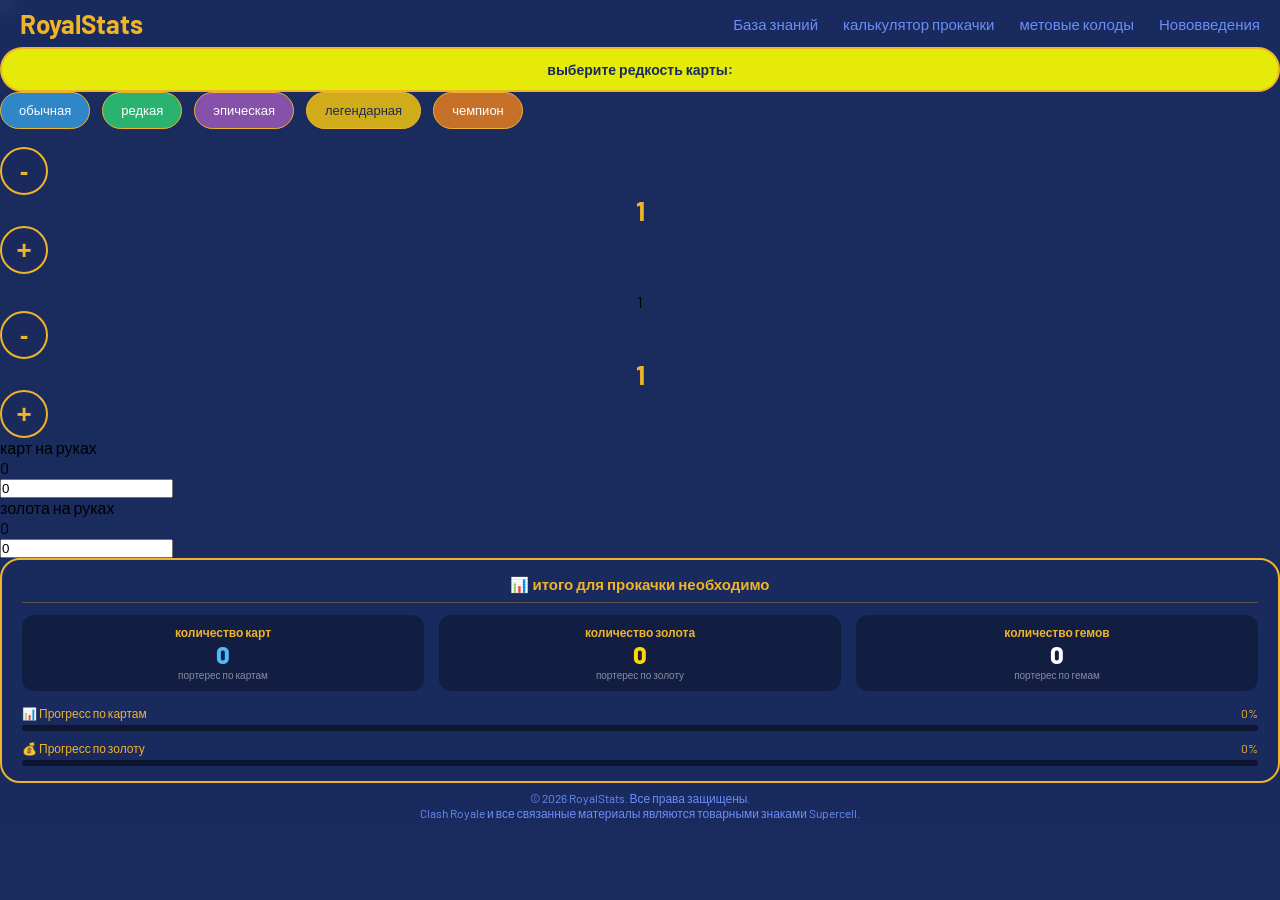
==== calc-mobile.html @ 87cefef3 "Калькулятор для мобилок dattebae" ====
<!DOCTYPE html>
<html lang="ru">

<head>
    <meta charset="UTF-8">
    <meta name="viewport" content="width=device-width, initial-scale=1.0, user-scalable=yes">
    <title>RoyalStats - Калькулятор прокачки</title>
    <link rel="stylesheet" href="calculate.css">
    <link href="https://fonts.googleapis.com/css2?family=Barlow:wght@400;500;700&display=swap" rel="stylesheet">
</head>

<body>
    <div class="background-blue"></div>
    <div class="fullscreen-photo">
        <img src="https://i.pinimg.com/736x/ab/20/38/ab203829c25f2c83c5b1f70fa3a30618.jpg" alt="фон">
    </div>

    <header>
        <div class="Header__container">
            <div class="header__content">
                <div class="logo"><a href="#"><h1>RoyalStats</h1></a></div>
                <div class="nuvbar">
                    <ul>
                        <li><a href="#">База знаний</a></li>
                        <li><a href="calculator.html">калькулятор прокачки</a></li>
                        <li><a href="#">метовые колоды</a></li>
                        <li><a href="#">Нововведения</a></li>
                    </ul>
                </div>
            </div>
        </div>
    </header>

    <main class="calculator-main">
        <div class="square">
            <div class="square-text">выберите редкость карты:</div>
        </div>

        <div class="buttons-right">
            <button class="rarity-btn btn-common">обычная</button>
            <button class="rarity-btn btn-rare">редкая</button>
            <button class="rarity-btn btn-epic">эпическая</button>
            <button class="rarity-btn btn-legendary">легендарная</button>
            <button class="rarity-btn btn-champion">чемпион</button>
        </div>

        <div class="square-bottom">
            <div class="square-bottom-text">текущий уровень: 1</div>
        </div>

        <div class="level-control-left">
            <button class="level-control-btn" id="btnMinus">-</button>
            <div class="level-display" id="levelDisplay">1</div>
            <button class="level-control-btn" id="btnPlus">+</button>
        </div>

        <div class="square-bottom-right">
            <div class="square-bottom-right-text">целевой уровень</div>
            <div class="square-bottom-right-value" id="targetLevelValue">1</div>
        </div>

        <div class="level-control-right">
            <button class="level-control-btn" id="targetMinus">-</button>
            <div class="level-display" id="targetDisplay">1</div>
            <button class="level-control-btn" id="targetPlus">+</button>
        </div>

        <div class="levels-container" id="levelsContainer"></div>

        <div class="square-under-levels">
            <div class="square-under-levels-text">карт на руках</div>
            <div class="square-under-levels-value" id="cardsValue">0</div>
        </div>

        <div class="input-under-left">
            <input type="number" id="cardsInput" placeholder="введите количество карт" value="0">
        </div>

        <div class="square-right">
            <div class="square-right-text">золота на руках</div>
            <div class="square-right-value" id="goldValue">0</div>
        </div>

        <div class="input-under-right">
            <input type="number" id="goldInput" placeholder="введите количество золота" value="0">
        </div>

        <div class="result-container">
            <div class="result-title">📊 итого для прокачки необходимо</div>
            <div class="result-stats">
                <div class="result-item">
                    <div class="result-label">количество карт</div>
                    <div class="result-value cards" id="resultCards">0</div>
                    <div class="result-sub">портерес по картам</div>
                </div>
                <div class="result-item">
                    <div class="result-label">количество золота</div>
                    <div class="result-value gold" id="resultGold">0</div>
                    <div class="result-sub">портерес по золоту</div>
                </div>
                <div class="result-item">
                    <div class="result-label">количество гемов</div>
                    <div class="result-value gems" id="resultGems">0</div>
                    <div class="result-sub">портерес по гемам</div>
                </div>
            </div>

            <div class="progress-bars">
                <div class="progress-item">
                    <div class="progress-header">
                        <span>📊 Прогресс по картам</span>
                        <span class="progress-percent" id="cardsPercent">0%</span>
                    </div>
                    <div class="progress-bar-container">
                        <div class="progress-bar-fill cards-fill" id="cardsProgressFill"></div>
                    </div>
                </div>
                <div class="progress-item">
                    <div class="progress-header">
                        <span>💰 Прогресс по золоту</span>
                        <span class="progress-percent" id="goldPercent">0%</span>
                    </div>
                    <div class="progress-bar-container">
                        <div class="progress-bar-fill gold-fill" id="goldProgressFill"></div>
                    </div>
                </div>
            </div>
        </div>
    </main>

    <footer>
        <div class="footer__container">
            <div class="footer__content">
                <p>© 2026 RoyalStats. Все права защищены.</p>
                <p>Clash Royale и все связанные материалы являются товарными знаками Supercell.</p>
            </div>
        </div>
    </footer>

    <script src="calculator.js"></script>
</body>

</html>
---- calculate.css ----
* {
    margin: 0;
    padding: 0;
    box-sizing: border-box;
}

html, body {
    width: 100%;
    height: 100%;
    background: #1A2B5E;
    font-family: 'Barlow', sans-serif;
    overflow: hidden;
}

/* ========== ФОН ========== */
.fullscreen-photo {
    position: fixed;
    top: 0;
    left: 0;
    width: 100%;
    height: 100%;
    z-index: 0;
}

.fullscreen-photo img {
    width: 30%;
    height: 100%;
    object-fit: cover;
    opacity: 0.85;
}

/* ========== HEADER ========== */
header {
    position: relative;
    z-index: 100;
    background: rgba(26, 43, 94, 0.95);
    backdrop-filter: blur(10px);
}

.Header__container {
    display: flex;
    justify-content: center;
}

.header__content {
    max-width: 1500px;
    width: 100%;
    margin: 0 auto;
    display: flex;
    justify-content: space-between;
    align-items: center;
    padding: 8px 20px;
    flex-wrap: wrap;
    gap: 12px;
}

.logo h1 {
    color: #F0B429;
    font-size: clamp(18px, 3vw, 26px);
}

.logo a {
    text-decoration: none;
}

.nuvbar ul {
    list-style: none;
    display: flex;
    gap: clamp(12px, 2vw, 25px);
    flex-wrap: wrap;
}

.nuvbar a {
    color: #6b8ef8;
    text-decoration: none;
    font-size: clamp(11px, 1.5vw, 15px);
    transition: color 0.3s;
}

.nuvbar a:hover {
    color: #F0B429;
}

/* ========== ОСНОВНОЙ КОНТЕЙНЕР ========== */
.calculator {
    position: relative;
    z-index: 10;
    max-width: 1400px;
    margin: 0 auto;
    margin-left: 30%;
    padding: 15px 20px;
    display: flex;
    flex-direction: column;
    align-items: center;
    height: calc(100vh - 70px);
    overflow-y: auto;
}

/* ========== РЯД 1: ВЫБОР РЕДКОСТИ ========== */
.row-1 {
    display: flex;
    justify-content: center;
    align-items: center;
    gap: 20px;
    flex-wrap: wrap;
    margin-bottom: 20px;
    width: 100%;
}

.square {
    background: rgba(251, 255, 0, 0.9);
    border: 2px solid #F0B429;
    border-radius: 30px;
    padding: 12px 25px;
    text-align: center;
    min-width: 160px;
}

.square-text {
    color: #1A2B5E;
    font-size: clamp(11px, 1.4vw, 14px);
    font-weight: 700;
}

.buttons-right {
    display: flex;
    gap: 12px;
    flex-wrap: wrap;
}

.rarity-btn {
    background: rgba(26, 43, 94, 0.8);
    backdrop-filter: blur(5px);
    border: 1px solid #F0B429;
    color: #F0B429;
    font-size: clamp(10px, 1.2vw, 13px);
    font-weight: 500;
    border-radius: 25px;
    cursor: pointer;
    transition: all 0.3s;
    white-space: nowrap;
    padding: 10px 18px;
}

.btn-common { background: rgba(52, 152, 219, 0.85); color: white; }
.btn-rare { background: rgba(46, 204, 113, 0.85); color: white; }
.btn-epic { background: rgba(155, 89, 182, 0.85); color: white; }
.btn-legendary { background: rgba(241, 196, 15, 0.85); color: #1A2B5E; }
.btn-champion { background: rgba(230, 126, 34, 0.85); color: white; }

.rarity-btn.active {
    transform: scale(1.08);
    box-shadow: 0 0 18px currentColor;
}

/* ========== РЯД 2: ТЕКУЩИЙ И ЦЕЛЕВОЙ УРОВНИ ========== */
.row-2 {
    display: flex;
    justify-content: center;
    align-items: center;
    gap: 30px;
    flex-wrap: wrap;
    margin-bottom: 20px;
    width: 100%;
}

.level-block {
    display: flex;
    align-items: center;
    gap: 15px;
    background: rgba(251, 255, 0, 0.9);
    border: 2px solid #F0B429;
    border-radius: 30px;
    padding: 10px 20px;
}

.square-bottom, .square-bottom-right {
    background: transparent;
    border: none;
    text-align: center;
}

.square-bottom-text,
.square-bottom-right-text {
    font-size: clamp(12px, 1.5vw, 15px);
    font-weight: 600;
    color: #1A2B5E;
}

.square-bottom-text span,
.square-bottom-right-text span {
    font-size: clamp(18px, 2.2vw, 12px);
    font-weight: 800;
    color: #1A2B5E;
}

.level-control {
    display: flex;
    align-items: center;
    gap: 10px;
}

.level-control-btn {
    width: clamp(38px, 5vw, 48px);
    height: clamp(38px, 5vw, 48px);
    border-radius: 50%;
    background: rgba(26, 43, 94, 0.9);
    border: 2px solid #F0B429;
    color: #F0B429;
    font-size: clamp(20px, 3vw, 26px);
    font-weight: 700;
    cursor: pointer;
    display: flex;
    align-items: center;
    justify-content: center;
    transition: all 0.3s;
}

.level-control-btn:hover {
    background: rgba(240, 180, 41, 0.85);
    color: #1A2B5E;
}

.level-display {
    min-width: 50px;
    text-align: center;
    font-size: clamp(20px, 3vw, 26px);
    font-weight: 700;
    color: #F0B429;
}

.hidden-display {
    display: none;
}

/* ========== РЯД 3: КНОПКИ УРОВНЕЙ ========== */
.row-3 {
    width: 100%;
    margin-bottom: 20px;
}

.levels-container {
    display: flex;
    justify-content: center;
    gap: 8px;
    flex-wrap: wrap;
    max-width: 100%;
}

.level-btn {
    width: clamp(42px, 5vw, 52px);
    height: clamp(42px, 5vw, 52px);
    border-radius: 12px;
    background: rgba(26, 43, 94, 0.85);
    backdrop-filter: blur(5px);
    border: 2px solid #F0B429;
    color: #F0B429;
    font-size: clamp(16px, 2.5vw, 22px);
    font-weight: 700;
    cursor: pointer;
    display: flex;
    align-items: center;
    justify-content: center;
    transition: all 0.2s;
}

.level-btn:hover {
    transform: scale(1.05);
    background: rgba(240, 180, 41, 0.85);
    color: #1A2B5E;
}

.level-btn.current {
    background: rgba(240, 180, 41, 0.85);
    color: #1A2B5E;
}

.level-btn.range {
    background: rgba(46, 204, 113, 0.85);
    color: white;
    border-color: #2ecc71;
}

.level-btn.target {
    background: rgba(52, 152, 219, 0.85);
    color: white;
    border-color: #3498db;
}

.level-btn.future {
    background: rgba(26, 43, 94, 0.85);
    color: #6b8ef8;
    opacity: 0.7;
}

/* ========== РЯД 4: КАРТЫ И ЗОЛОТО ========== */
.row-4 {
    display: flex;
    justify-content: center;
    gap: 30px;
    flex-wrap: wrap;
    margin-bottom: 15px;
    width: 100%;
}

.card-block, .gold-block {
    background: rgba(251, 255, 0, 0.9);
    border: 2px solid #F0B429;
    border-radius: 30px;
    padding: 12px 25px;
    text-align: center;
    min-width: 160px;
}

.card-block-text, .gold-block-text {
    color: #1A2B5E;
    font-size: clamp(11px, 1.3vw, 14px);
    font-weight: 600;
}

.card-block-value, .gold-block-value {
    color: #1A2B5E;
    font-size: clamp(18px, 2.2vw, 24px);
    font-weight: 800;
}

/* ========== РЯД 5: ПОЛЯ ВВОДА ========== */
.row-5 {
    display: flex;
    justify-content: center;
    gap: 30px;
    flex-wrap: wrap;
    margin-bottom: 20px;
    width: 100%;
}

.input-card input, .input-gold input {
    width: 200px;
    padding: 10px 15px;
    background: rgba(26, 43, 94, 0.9);
    backdrop-filter: blur(5px);
    border: 2px solid #F0B429;
    border-radius: 15px;
    color: #F0B429;
    font-size: clamp(12px, 1.5vw, 14px);
    text-align: center;
    outline: none;
}

.input-card input:focus, .input-gold input:focus {
    border-color: #fff;
    box-shadow: 0 0 10px rgba(240, 180, 41, 0.5);
}

/* ========== РЯД 6: РЕЗУЛЬТАТЫ ========== */
.row-6 {
    width: 100%;
    max-width: 520px;
    margin: 0 auto 15px;
}

.result-container {
    background: rgba(26, 43, 94, 0.85);
    backdrop-filter: blur(10px);
    border: 2px solid #F0B429;
    border-radius: 20px;
    padding: 15px 20px;
}

.result-title {
    color: #F0B429;
    font-size: clamp(12px, 1.6vw, 15px);
    font-weight: 700;
    text-align: center;
    margin-bottom: 12px;
    padding-bottom: 8px;
    border-bottom: 1px solid rgba(240, 180, 41, 0.3);
}

.result-stats {
    display: flex;
    justify-content: center;
    gap: 15px;
    flex-wrap: wrap;
    margin-bottom: 15px;
}

.result-item {
    flex: 1;
    min-width: 120px;
    text-align: center;
    padding: 10px;
    background: rgba(0, 0, 0, 0.3);
    border-radius: 12px;
}

.result-label {
    color: #F0B429;
    font-size: clamp(10px, 1.2vw, 12px);
    font-weight: 600;
}

.result-value {
    color: #fff;
    font-size: clamp(18px, 2.5vw, 24px);
    font-weight: 800;
}

.result-value.cards { color: #52b9ff; }
.result-value.gold { color: #ffd700; }

.result-sub {
    font-size: clamp(8px, 1vw, 10px);
    color: rgba(255, 255, 255, 0.5);
}

/* ========== ПРОГРЕСС БАРЫ ========== */
.progress-bars {
    display: flex;
    flex-direction: column;
    gap: 10px;
}

.progress-item {
    display: flex;
    flex-direction: column;
    gap: 4px;
}

.progress-header {
    display: flex;
    justify-content: space-between;
    color: #F0B429;
    font-size: clamp(10px, 1.2vw, 12px);
}

.progress-bar-container {
    width: 100%;
    height: 6px;
    background: rgba(0, 0, 0, 0.5);
    border-radius: 10px;
    overflow: hidden;
}

.progress-bar-fill {
    height: 100%;
    width: 0%;
    border-radius: 10px;
    transition: width 0.5s;
}

.progress-bar-fill.cards-fill {
    background: linear-gradient(90deg, #52b9ff, #2980b9);
}

.progress-bar-fill.gold-fill {
    background: linear-gradient(90deg, #ffd700, #f39c12);
}

/* ========== FOOTER ========== */
footer {
    position: relative;
    background: rgba(26, 43, 94, 0.95);
    padding: 8px;
    text-align: center;
    margin-top: 0;
}

.footer__content p {
    color: #6b8ef8;
    font-size: clamp(10px, 1.3vw, 12px);
}

/* ========== АДАПТАЦИЯ ========== */
@media (max-width: 768px) {
    .calculator {
        margin-left: 15%;
        height: calc(100vh - 60px);
    }
    
    .calculator {
        padding: 12px 15px;
    }
    
    .row-1, .row-2, .row-4, .row-5 {
        gap: 15px;
    }
    
    .level-block {
        padding: 8px 15px;
    }
    
    .square, .card-block, .gold-block {
        padding: 8px 18px;
        min-width: 130px;
    }
    
    .input-card input, .input-gold input {
        width: 170px;
        padding: 8px 12px;
    }
    
    .result-stats {
        flex-direction: column;
        gap: 8px;
    }
    
    .result-item {
        min-width: auto;
        padding: 8px;
    }
    
    .row-6 {
        max-width: 400px;
    }
    
    .levels-container {
        gap: 6px;
    }
    
    .level-btn {
        width: 38px;
        height: 38px;
        font-size: 16px;
    }
    
    .level-control-btn {
        width: 35px;
        height: 35px;
        font-size: 22px;
    }
    
    .level-control {
        gap: 6px;
    }
}

@media (max-width: 650px) {
    .levels-container {
        gap: 5px;
    }
    
    .level-btn {
        width: 34px;
        height: 34px;
        font-size: 14px;
    }
    
    .square, .card-block, .gold-block {
        min-width: 120px;
        padding: 6px 14px;
    }
    
    .square-text, .card-block-text, .gold-block-text {
        font-size: 11px;
    }
    
    .card-block-value, .gold-block-value {
        font-size: 20px;
    }
}

@media (max-width: 550px) {
    .levels-container {
        gap: 4px;
    }
    
    .level-btn {
        width: 30px;
        height: 30px;
        font-size: 12px;
        border-radius: 8px;
    }
    
    .level-control-btn {
        width: 30px;
        height: 30px;
        font-size: 18px;
    }
    
    .level-display {
        min-width: 35px;
        font-size: 18px;
    }
    
    .level-block {
        padding: 6px 12px;
        gap: 8px;
    }
    
    .square-bottom-text,
    .square-bottom-right-text {
        font-size: 11px;
    }
    
    .square-bottom-text span,
    .square-bottom-right-text span {
        font-size: 18px;
    }
}

@media (max-width: 480px) {
    .calculator {
        margin-left: 10%;
    }
    
    .level-control {
        gap: 5px;
    }
    
    .level-display {
        min-width: 40px;
    }
    
    .square, .card-block, .gold-block {
        min-width: 100px;
        padding: 5px 10px;
    }
    
    .input-card input, .input-gold input {
        width: 130px;
        padding: 5px 8px;
    }
    
    .levels-container {
        gap: 4px;
    }
    
    .level-btn {
        width: 28px;
        height: 28px;
        font-size: 11px;
        border-radius: 6px;
    }
    
    .row-6 {
        max-width: 320px;
    }
}

@media (max-width: 400px) {
    .levels-container {
        gap: 3px;
    }
    
    .level-btn {
        width: 26px;
        height: 26px;
        font-size: 10px;
    }
    
    .square, .card-block, .gold-block {
        min-width: 90px;
        padding: 4px 8px;
    }
    
    .square-text, .card-block-text, .gold-block-text {
        font-size: 9px;
    }
    
    .card-block-value, .gold-block-value {
        font-size: 16px;
    }
    
    .rarity-btn {
        padding: 6px 12px;
        font-size: 9px;
    }
    
    .row-2 {
        gap: 15px;
    }
    
    .level-block {
        padding: 5px 10px;
        gap: 6px;
    }
    
    .level-control-btn {
        width: 26px;
        height: 26px;
        font-size: 16px;
    }
}
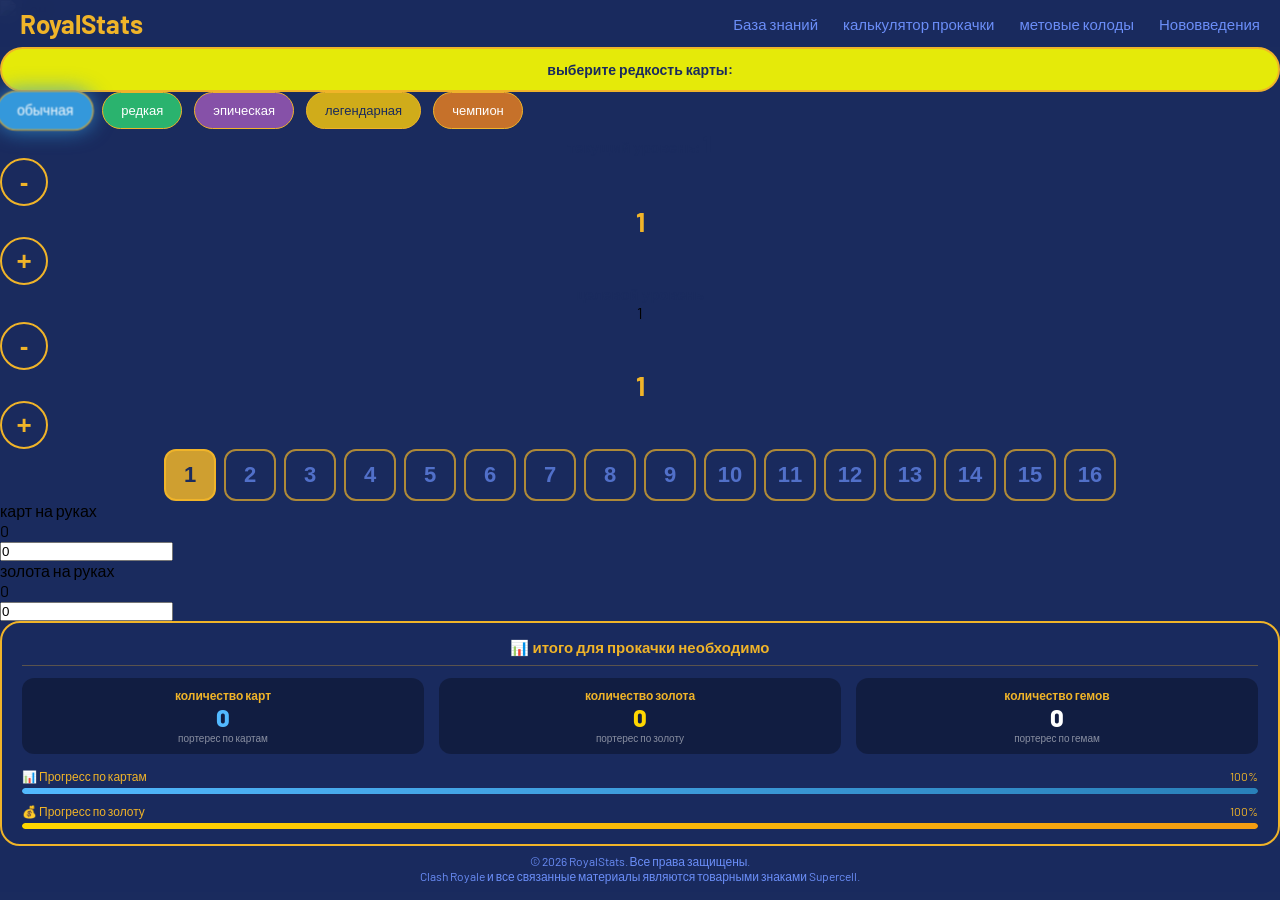
==== commit 47a19848: "Add files via upload" ====
--- a/calc-mobile.html
+++ b/calc-mobile.html
@@ -18,7 +18,7 @@
     <header>
         <div class="Header__container">
             <div class="header__content">
-                <div class="logo"><a href="#"><h1>RoyalStats</h1></a></div>
+                <div class="logo"><a href="index.html"><h1>RoyalStats</h1></a></div>
                 <div class="nuvbar">
                     <ul>
                         <li><a href="#">База знаний</a></li>
--- a/calculate.css
+++ b/calculate.css
@@ -27,6 +27,13 @@
     height: 100%;
     object-fit: cover;
     opacity: 0.85;
+}
+
+/* Скрываем фотку на экранах меньше 766px */
+@media (max-width: 766px) {
+    .fullscreen-photo {
+        display: none;
+    }
 }
 
 /* ========== HEADER ========== */
@@ -150,7 +157,32 @@
 
 .rarity-btn.active {
     transform: scale(1.08);
-    box-shadow: 0 0 18px currentColor;
+}
+
+.btn-common.active {
+    background: rgba(52, 152, 219, 1);
+    box-shadow: 0 0 20px rgba(52, 152, 219, 0.8);
+}
+
+.btn-rare.active {
+    background: rgba(46, 204, 113, 1);
+    box-shadow: 0 0 20px rgba(46, 204, 113, 0.8);
+}
+
+.btn-epic.active {
+    background: rgba(155, 89, 182, 1);
+    box-shadow: 0 0 20px rgba(155, 89, 182, 0.8);
+}
+
+.btn-legendary.active {
+    background: rgba(241, 196, 15, 1);
+    color: #1A2B5E;
+    box-shadow: 0 0 20px rgba(241, 196, 15, 0.8);
+}
+
+.btn-champion.active {
+    background: rgba(230, 126, 34, 1);
+    box-shadow: 0 0 20px rgba(230, 126, 34, 0.8);
 }
 
 /* ========== РЯД 2: ТЕКУЩИЙ И ЦЕЛЕВОЙ УРОВНИ ========== */
@@ -189,7 +221,7 @@
 
 .square-bottom-text span,
 .square-bottom-right-text span {
-    font-size: clamp(18px, 2.2vw, 12px);
+    font-size: clamp(18px, 2.2vw, 24px);
     font-weight: 800;
     color: #1A2B5E;
 }
@@ -472,13 +504,20 @@
 }
 
 /* ========== АДАПТАЦИЯ ========== */
-@media (max-width: 768px) {
+
+/* Планшеты (сохраняем исходное положение до 768px) */
+@media (max-width: 1024px) and (min-width: 767px) {
     .calculator {
-        margin-left: 15%;
+        margin-left: 30%;
+    }
+}
+
+/* Мобильные экраны - центрируем и убираем отступ */
+@media (max-width: 766px) {
+    .calculator {
+        margin-left: auto;
+        margin-right: auto;
         height: calc(100vh - 60px);
-    }
-    
-    .calculator {
         padding: 12px 15px;
     }
     
@@ -536,6 +575,10 @@
 }
 
 @media (max-width: 650px) {
+    .calculator {
+        padding: 10px 12px;
+    }
+    
     .levels-container {
         gap: 5px;
     }
@@ -561,6 +604,10 @@
 }
 
 @media (max-width: 550px) {
+    .calculator {
+        padding: 8px 10px;
+    }
+    
     .levels-container {
         gap: 4px;
     }
@@ -601,7 +648,9 @@
 
 @media (max-width: 480px) {
     .calculator {
-        margin-left: 10%;
+        margin-left: auto;
+        margin-right: auto;
+        padding: 8px 10px;
     }
     
     .level-control {
@@ -639,6 +688,10 @@
 }
 
 @media (max-width: 400px) {
+    .calculator {
+        padding: 6px 8px;
+    }
+    
     .levels-container {
         gap: 3px;
     }
@@ -681,4 +734,39 @@
         height: 26px;
         font-size: 16px;
     }
+}
+
+/* Для очень маленьких экранов до 320px */
+@media (max-width: 340px) {
+    .level-btn {
+        width: 24px;
+        height: 24px;
+        font-size: 9px;
+        border-radius: 5px;
+    }
+    
+    .levels-container {
+        gap: 2px;
+    }
+    
+    .square, .card-block, .gold-block {
+        min-width: 80px;
+        padding: 3px 6px;
+    }
+    
+    .rarity-btn {
+        padding: 4px 8px;
+        font-size: 8px;
+    }
+    
+    .level-block {
+        padding: 3px 6px;
+        gap: 4px;
+    }
+    
+    .level-control-btn {
+        width: 22px;
+        height: 22px;
+        font-size: 14px;
+    }
 }
